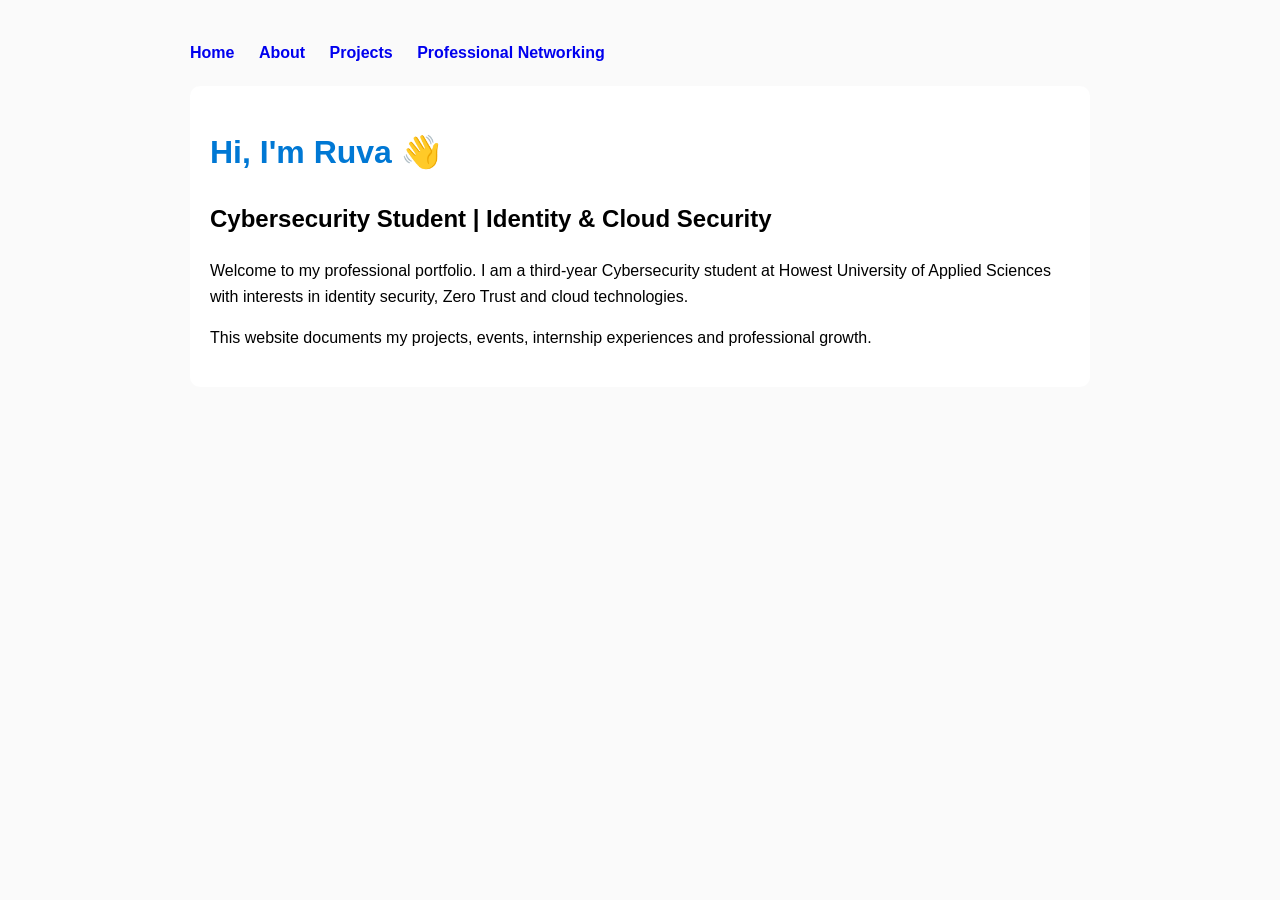
==== index.html @ 2c5bb38a "Create index.html for cybersecurity portfolio This HTML file serves as a personal portfolio for Ruva" ====
<!DOCTYPE html>
<html>

<head>
<title>Ruva Mabhiza | Cybersecurity Portfolio</title>

<style>

body{
font-family: Arial;
max-width:900px;
margin:auto;
padding:40px;
line-height:1.6;
background:#fafafa;
}

h1{
color:#0078d4;
}

nav a{
margin-right:20px;
text-decoration:none;
font-weight:bold;
}

.card{
background:white;
padding:20px;
border-radius:10px;
margin-top:20px;
}

</style>
</head>

<body>

<nav>
<a href="index.html">Home</a>
<a href="about.html">About</a>
<a href="projects.html">Projects</a>
<a href="networking.html">Professional Networking</a>
</nav>

<div class="card">

<h1>Hi, I'm Ruva 👋</h1>

<h2>Cybersecurity Student | Identity & Cloud Security</h2>

<p>
Welcome to my professional portfolio.
I am a third-year Cybersecurity student at Howest University of Applied Sciences with interests in identity security, Zero Trust and cloud technologies.
</p>

<p>
This website documents my projects, events, internship experiences and professional growth.
</p>

</div>

</body>

</html>
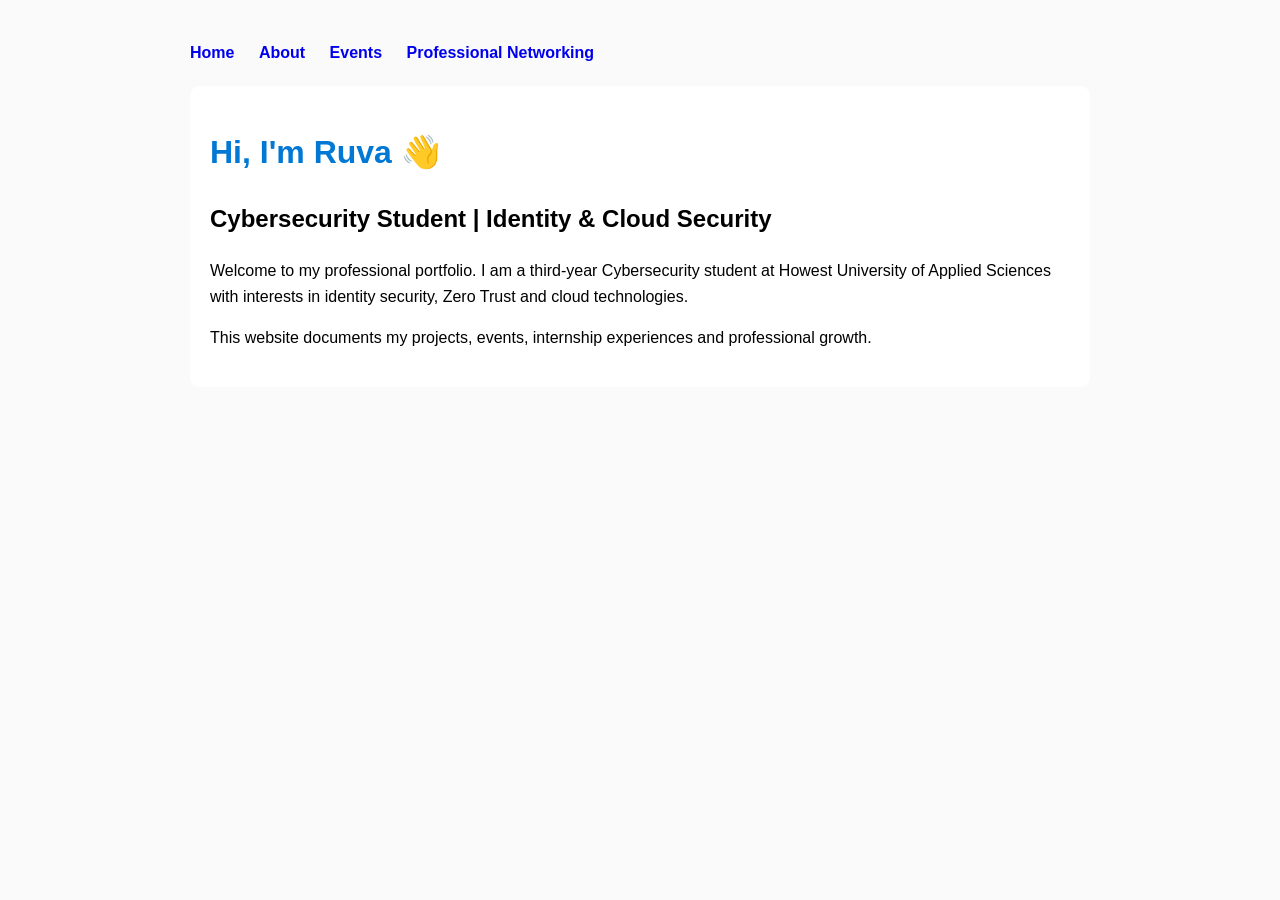
==== commit 3aee291b: "Replace 'Projects' link with 'Events' link" ====
--- a/index.html
+++ b/index.html
@@ -40,7 +40,7 @@
 <nav>
 <a href="index.html">Home</a>
 <a href="about.html">About</a>
-<a href="projects.html">Projects</a>
+<a href="events.html">Events</a>
 <a href="networking.html">Professional Networking</a>
 </nav>
 
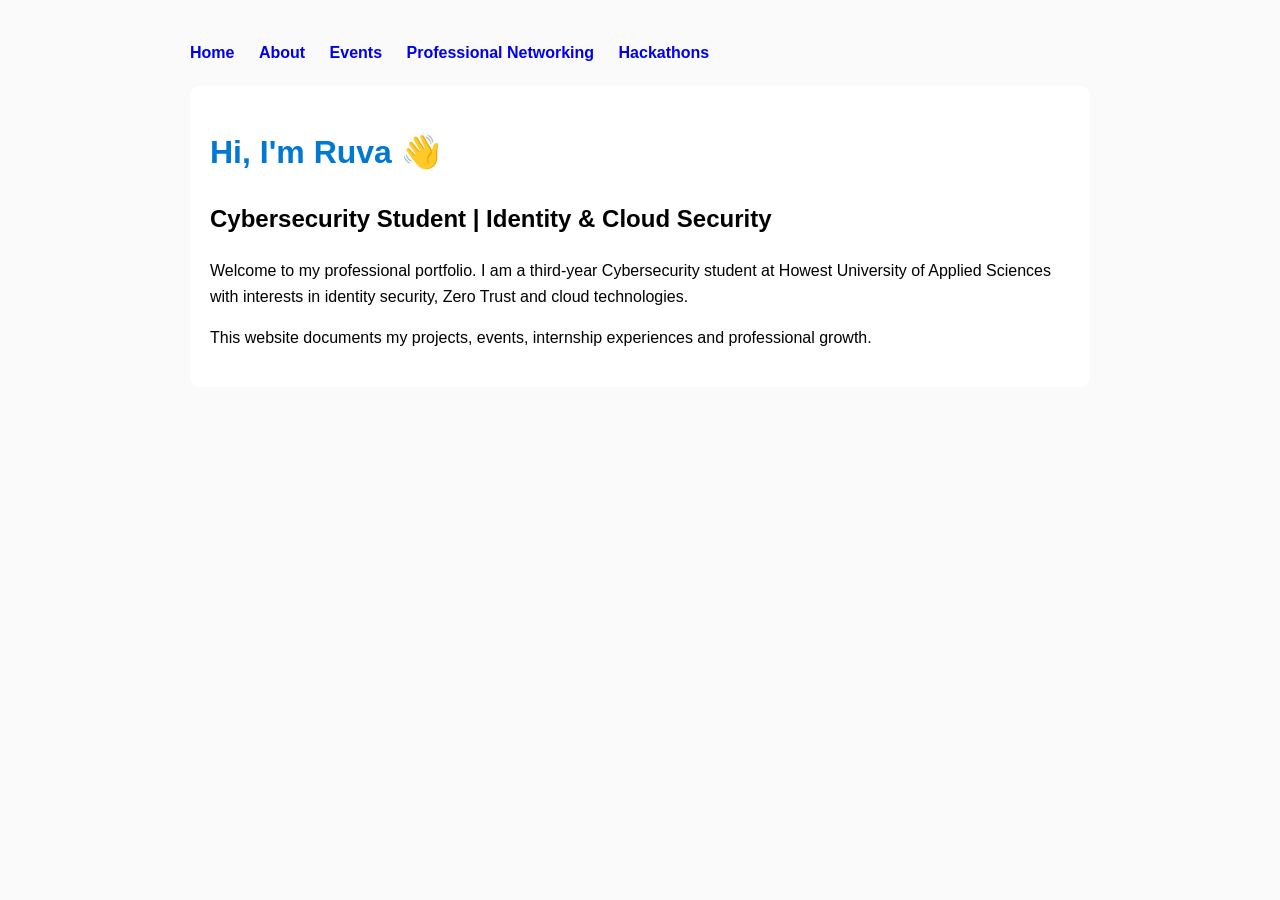
==== commit 1b85c948: "Add link to Hackathons in navigation" ====
--- a/index.html
+++ b/index.html
@@ -42,6 +42,7 @@
 <a href="about.html">About</a>
 <a href="events.html">Events</a>
 <a href="networking.html">Professional Networking</a>
+<a href="hackathons.html">Hackathons</a>
 </nav>
 
 <div class="card">
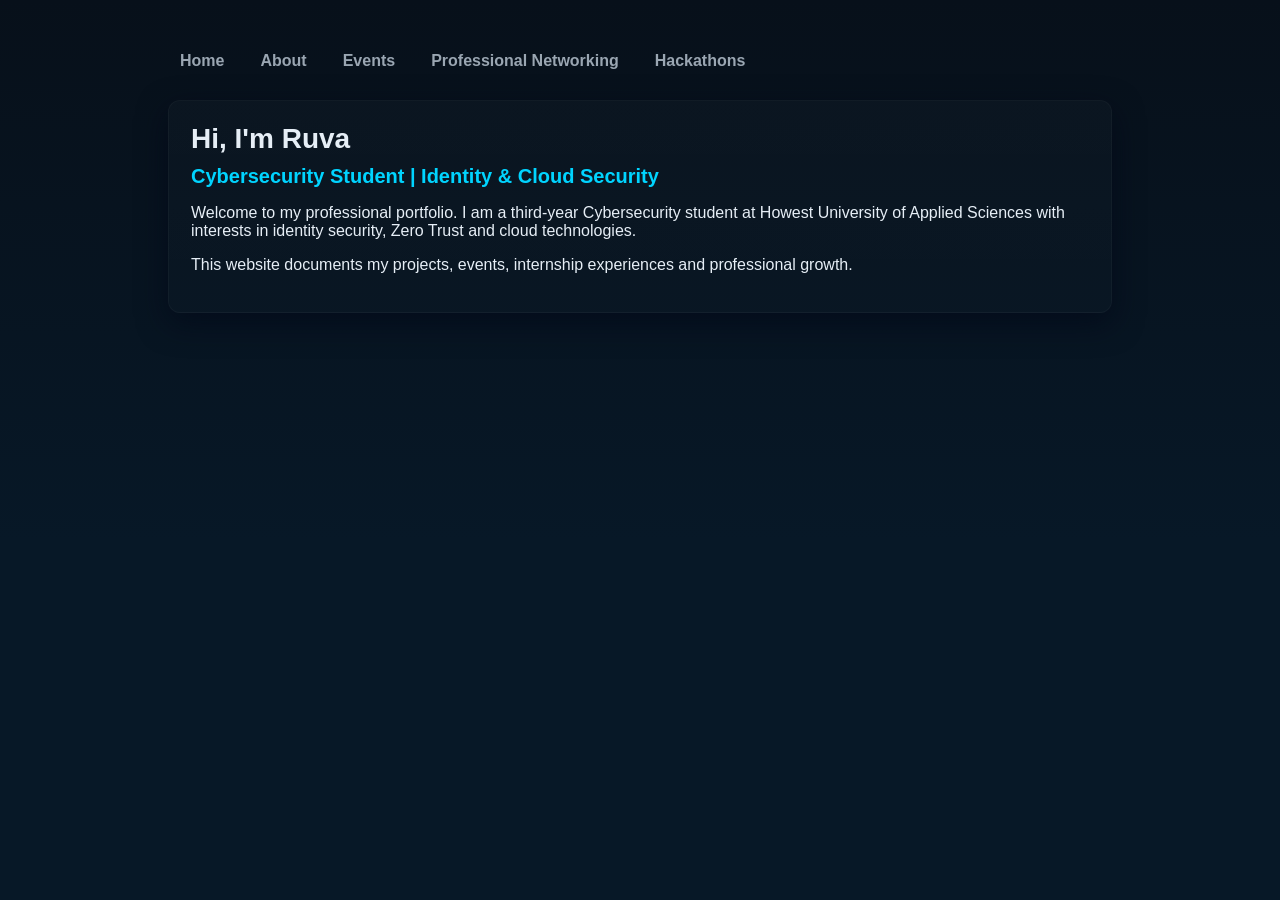
==== commit 9f19e3fc: "made changes to theme and removed emojis" ====
--- a/index.html
+++ b/index.html
@@ -2,40 +2,15 @@
 <html>
 
 <head>
+<meta charset="utf-8">
 <title>Ruva Mabhiza | Cybersecurity Portfolio</title>
-
-<style>
-
-body{
-font-family: Arial;
-max-width:900px;
-margin:auto;
-padding:40px;
-line-height:1.6;
-background:#fafafa;
-}
-
-h1{
-color:#0078d4;
-}
-
-nav a{
-margin-right:20px;
-text-decoration:none;
-font-weight:bold;
-}
-
-.card{
-background:white;
-padding:20px;
-border-radius:10px;
-margin-top:20px;
-}
-
-</style>
+<meta name="viewport" content="width=device-width, initial-scale=1">
+<link rel="stylesheet" href="assets/css/style.css">
 </head>
 
 <body>
+
+<div class="container">
 
 <nav>
 <a href="index.html">Home</a>
@@ -47,7 +22,7 @@
 
 <div class="card">
 
-<h1>Hi, I'm Ruva 👋</h1>
+<h1>Hi, I'm Ruva</h1>
 
 <h2>Cybersecurity Student | Identity & Cloud Security</h2>
 
@@ -62,6 +37,9 @@
 
 </div>
 
+<script src="assets/js/main.js"></script>
+</div>
+
 </body>
 
 </html>
--- a/assets/css/style.css
+++ b/assets/css/style.css
@@ -0,0 +1,51 @@
+/* Techy professional theme — KEEP font-family as Arial per request */
+:root{
+  --bg: #0f1724; /* deep navy */
+  --panel: #0b1220; /* dark card */
+  --muted: #9aa6b2;
+  --text: #e6eef6;
+  --accent: #0b74da; /* electric blue */
+  --accent-2: #00d4ff; /* cyan */
+  --glass: rgba(255,255,255,0.03);
+  --radius: 12px;
+}
+*{box-sizing:border-box}
+html,body{height:100%}
+body{
+  margin:0;
+  background: linear-gradient(180deg, #07101a 0%, #071827 60%);
+  color:var(--text);
+  font-family: Arial, sans-serif;
+  -webkit-font-smoothing:antialiased;
+  -moz-osx-font-smoothing:grayscale;
+  display:flex;
+  justify-content:center;
+}
+.container{max-width:1000px;width:100%;padding:44px 28px}
+nav{display:flex;gap:12px;align-items:center;margin-bottom:22px}
+nav a{color:var(--muted);text-decoration:none;padding:8px 12px;border-radius:10px;font-weight:700;transition:all .18s ease}
+nav a:hover{color:var(--accent);transform:translateY(-3px);background:rgba(11,116,218,0.06)}
+h1,h2{color:var(--text);margin:0 0 10px 0}
+h1{font-size:28px}
+h2{font-size:20px;color:var(--accent-2)}
+.card{background:linear-gradient(180deg, rgba(255,255,255,0.02), rgba(255,255,255,0.01));padding:22px;border-radius:var(--radius);box-shadow:0 10px 30px rgba(2,6,23,0.6);border:1px solid rgba(255,255,255,0.03);}
+.hero{display:flex;gap:28px;align-items:center;padding:26px;border-radius:var(--radius);background:linear-gradient(90deg, rgba(11,116,218,0.03), rgba(0,212,255,0.02));}
+.hero img{width:200px;height:200px;object-fit:cover;border-radius:999px;border:2px solid rgba(255,255,255,0.04)}
+.grid{display:grid;grid-template-columns:repeat(auto-fit,minmax(220px,1fr));gap:18px;margin-top:18px}
+.badge{display:inline-block;background:rgba(11,116,218,0.06);padding:7px 12px;border-radius:999px;color:var(--accent-2);margin:6px;font-weight:700}
+a{color:var(--accent);}
+.btn{display:inline-block;background:var(--accent);color:#fff;padding:10px 14px;border-radius:10px;text-decoration:none;font-weight:700}
+/* subtle glass underline */
+.underline{background:linear-gradient(90deg,var(--accent),var(--accent-2));height:3px;border-radius:3px;margin:16px 0}
+/* Transitions */
+*{transition:all .24s cubic-bezier(.2,.9,.2,1)}
+.card,* input,button,nav a{transition:transform .18s ease,box-shadow .18s ease}
+.card:hover{transform:translateY(-6px);box-shadow:0 18px 40px rgba(2,6,23,0.6)}
+nav a:active, .btn:active{transform:translateY(0)}
+/* Reveal animations */
+.reveal{opacity:0;transform:translateY(12px) scale(.995);transition:opacity .64s ease,transform .64s cubic-bezier(.2,.9,.2,1);will-change:opacity,transform}
+.reveal.active{opacity:1;transform:none}
+/* small utilities */
+.text-muted{color:var(--muted)}
+@media(max-width:760px){.hero{flex-direction:column;text-align:center}.hero img{width:160px;height:160px}.container{padding:28px 18px};nav{flex-wrap:wrap}}
+:focus{outline:2px solid rgba(11,116,218,0.12);outline-offset:3px}
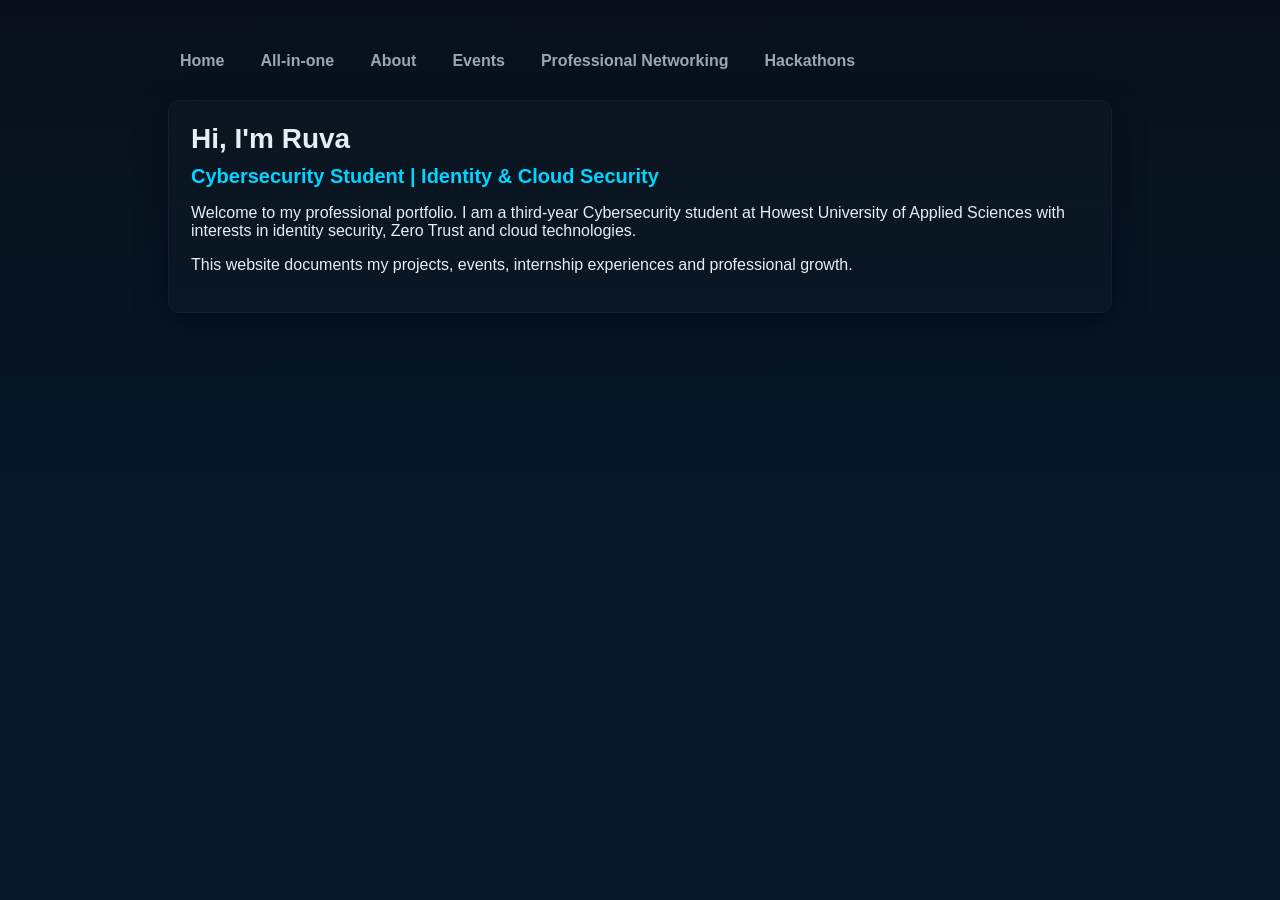
==== commit 94da63c2: "add all in one page" ====
--- a/index.html
+++ b/index.html
@@ -14,6 +14,7 @@
 
 <nav>
 <a href="index.html">Home</a>
+<a href="all-in-one.html">All-in-one</a>
 <a href="about.html">About</a>
 <a href="events.html">Events</a>
 <a href="networking.html">Professional Networking</a>
